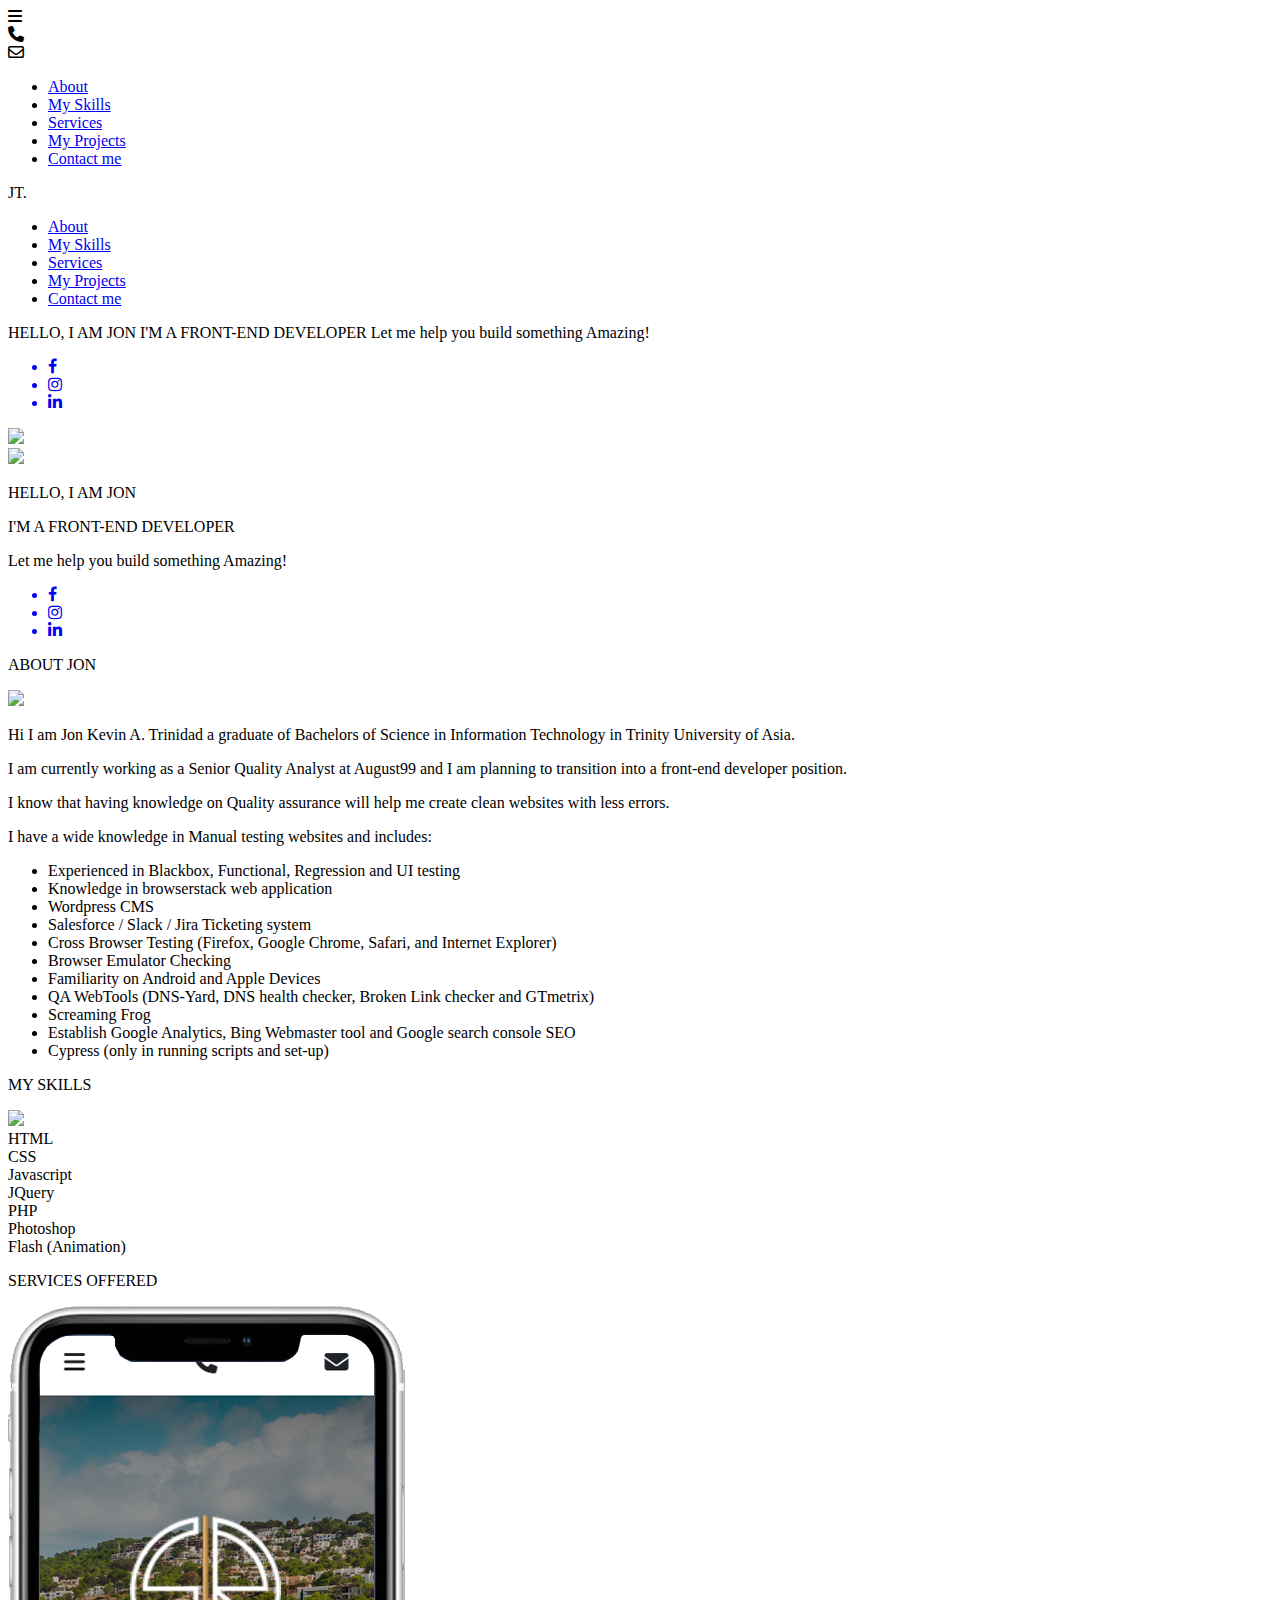
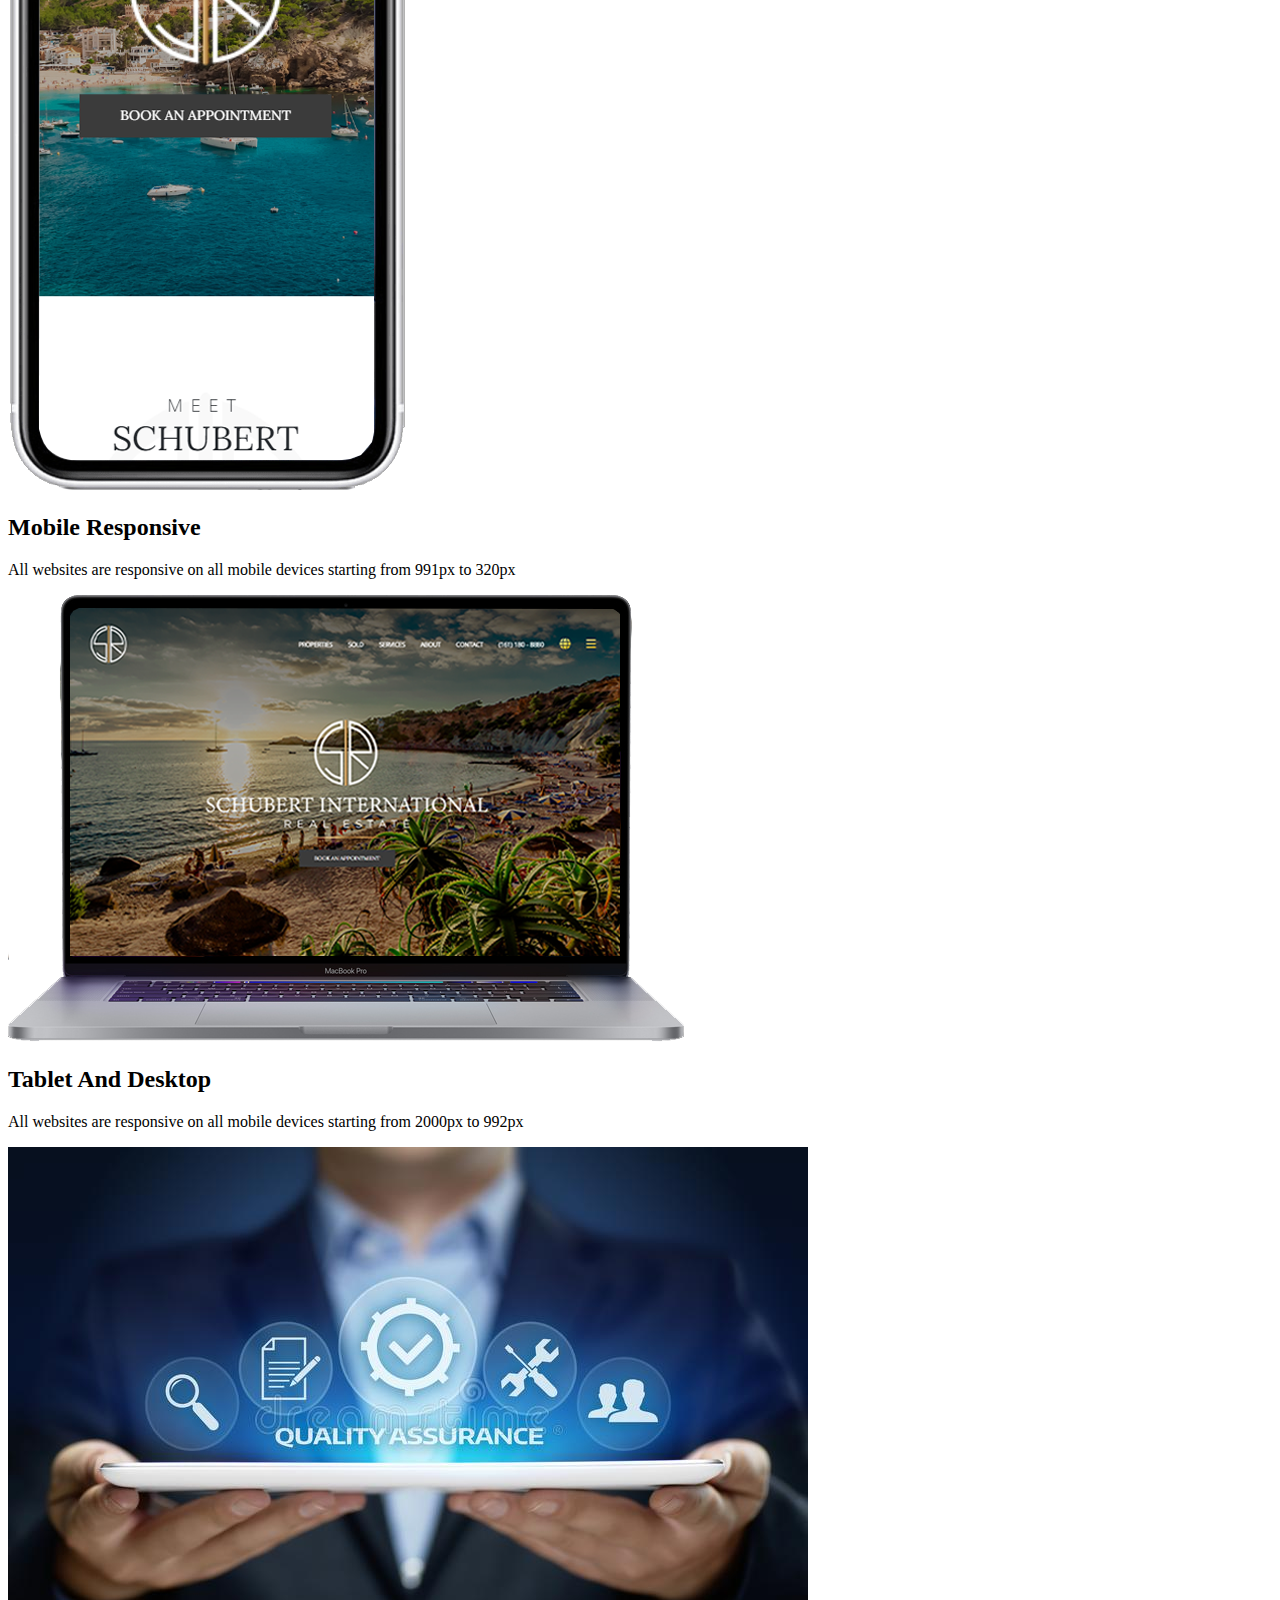
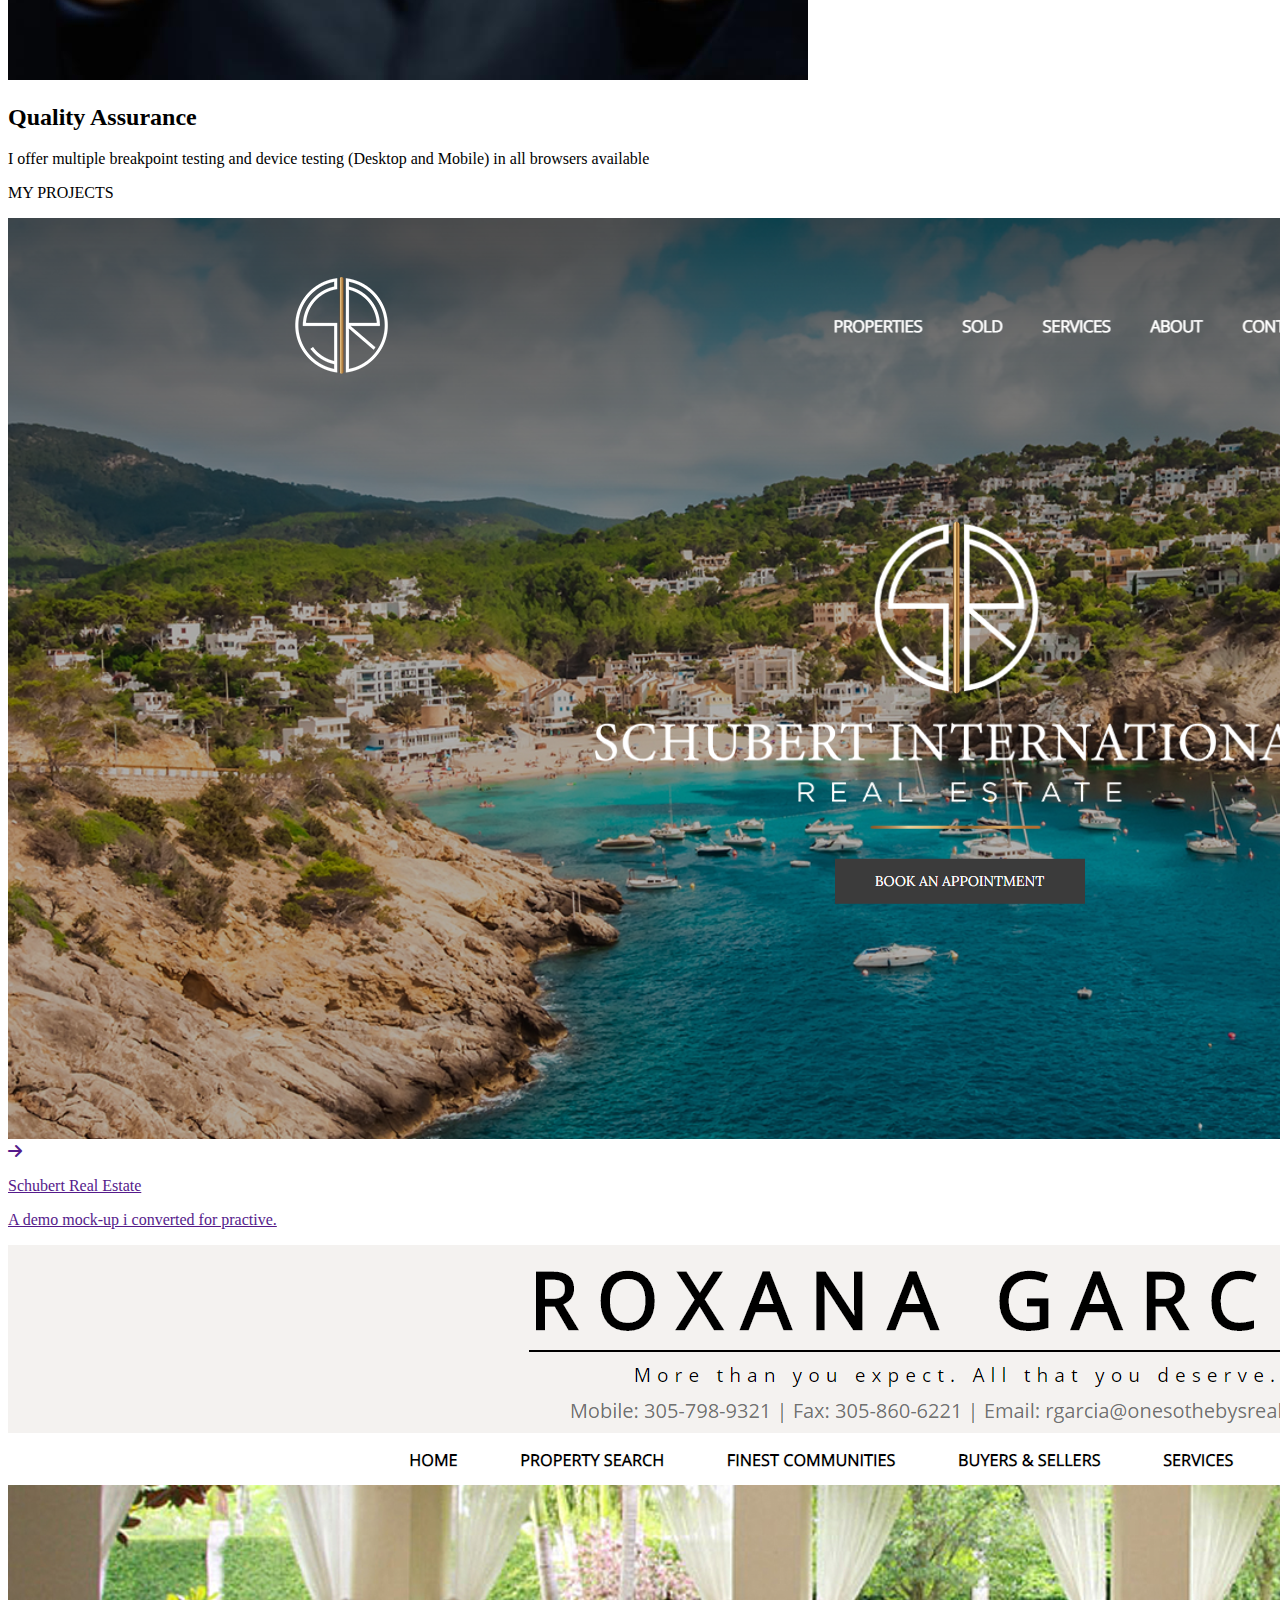
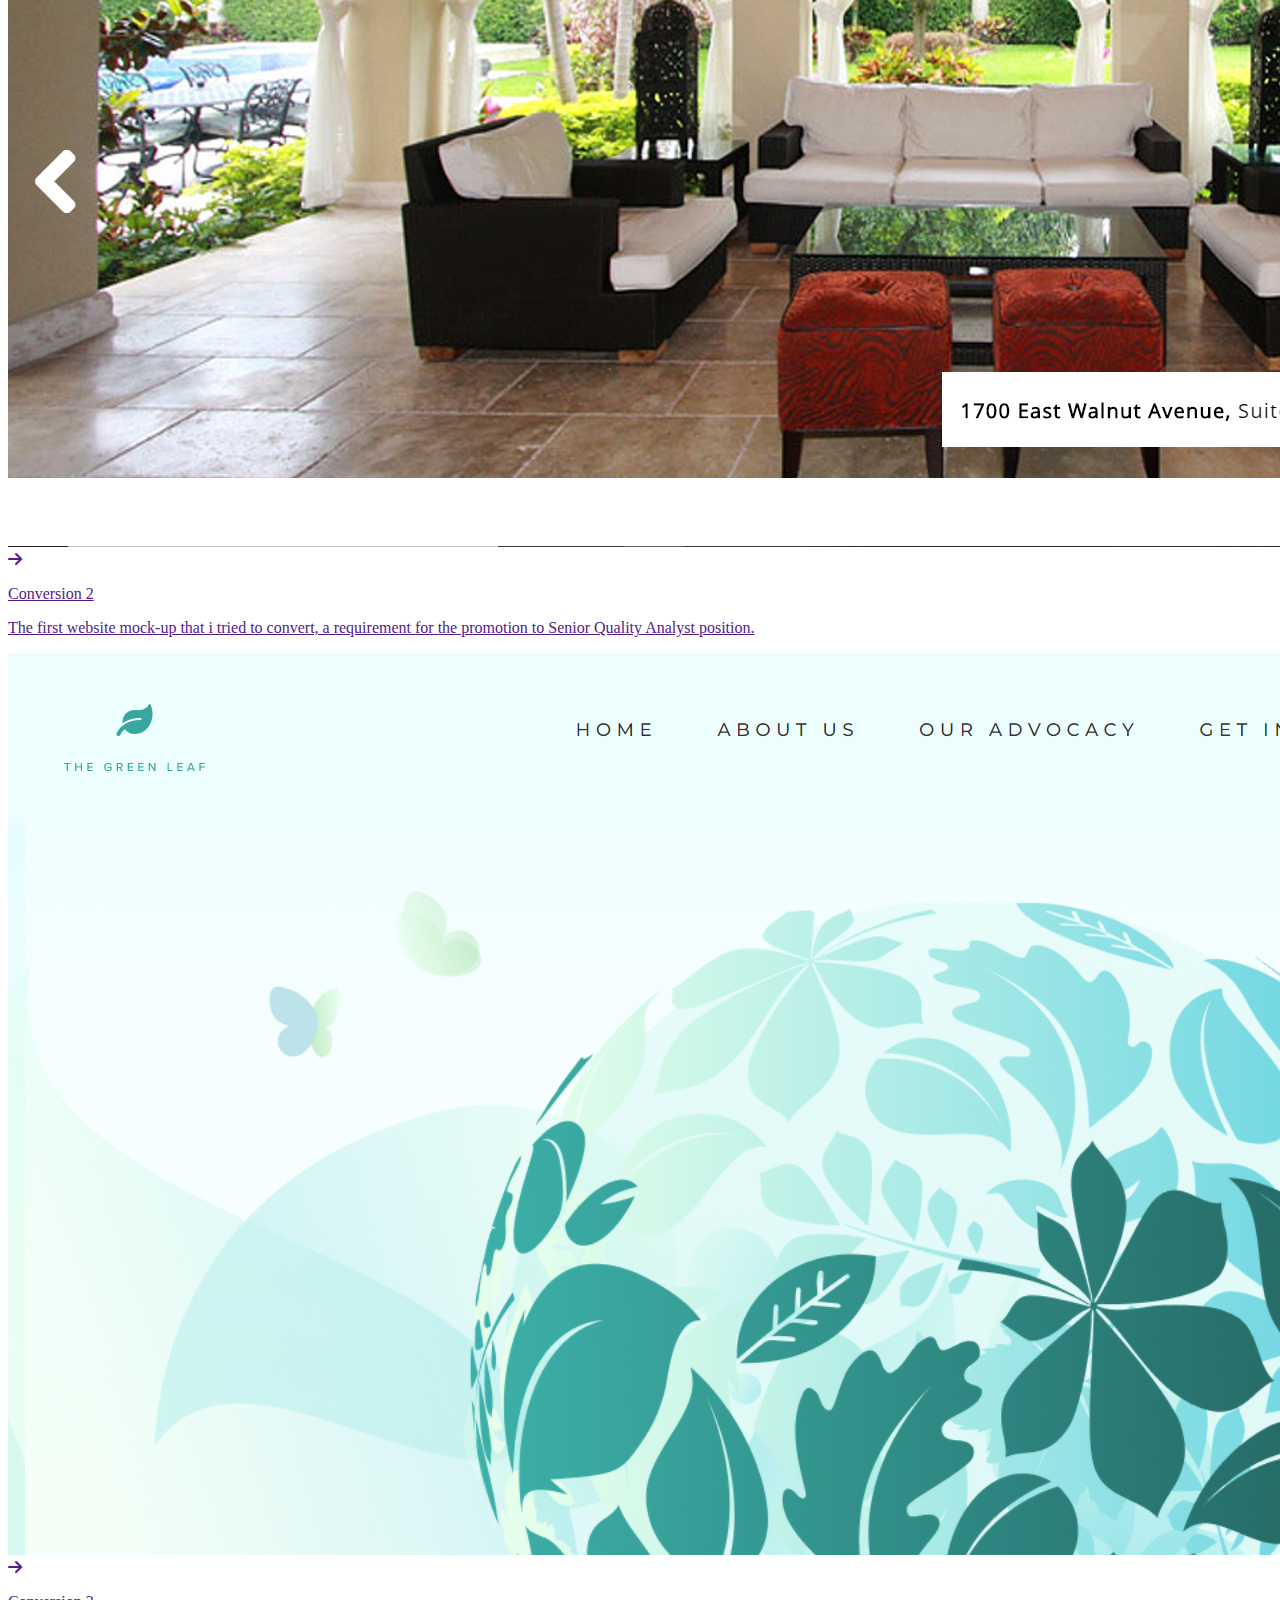
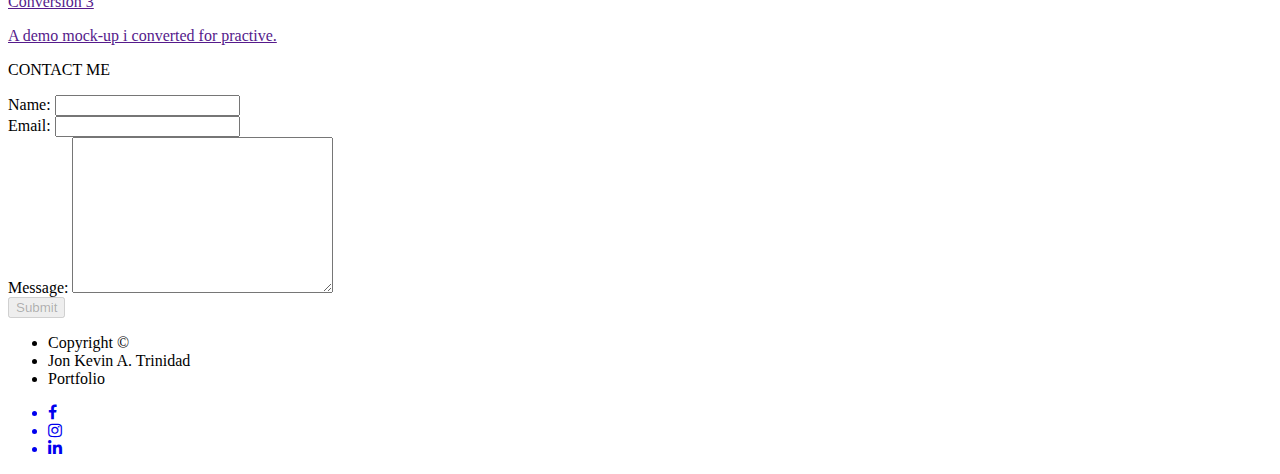
==== index.html @ 9549a35c "test" ====
<!DOCTYPE html>
<html>
<head>
	<title>Jon Kevin A. Trinidad</title>
	<meta name="viewport" content="width=device-width, initial-scale=1.0">
	<link rel="stylesheet" type="text/css" href="../portfolio/style.css">
	<link href="https://fonts.googleapis.com/css2?family=Montserrat&display=swap" rel="stylesheet">
	<link rel="stylesheet" href="https://cdnjs.cloudflare.com/ajax/libs/font-awesome/6.3.0/css/all.min.css">
	<link rel="stylesheet" href="https://cdnjs.cloudflare.com/ajax/libs/font-awesome/4.7.0/css/font-awesome.min.css">
	<link rel="icon" type="image/x-icon" href="./media/fav.png">
	<script src="../portfolio/script.js" defer></script>
</head>
<body>
	<div class="mobile-header">
		<div class="mobile-col"><i class="fa-solid fa-bars"></i></div>
		<div class="mobile-col"><i class="fa-sharp fa-solid fa-phone"></i></div>
		<div class="mobile-col"><i class="fa-sharp fa-regular fa-envelope"></i></div>
	</div>
	<div class="floating-navs">
		<ul>
			<li><a href="#about"><span class="bullet-title">About</span><span class="bullet-pt"></span></a></li>
			<li><a href="#skills"><span class="bullet-title">My Skills</span><span class="bullet-pt"></span></a></li>
			<li><a href="#services"><span class="bullet-title">Services</span><span class="bullet-pt"></span></a></li>
			<li><a href="#projects"><span class="bullet-title">My Projects</span><span class="bullet-pt"></span></a></li>
			<li><a href="#footer-git"><span class="bullet-title">Contact me</span><span class="bullet-pt"></span></a></li>
		</ul>
	</div>
	<div class="margin">
		<div class="logo-wrapper">
			<div class="logo"><p>J<span id="primary-color">T</span>.</p></div>
			<ul>
				<li><a href="#about">About</a></li>
				<li><a href="#skills">My Skills</a></li>
				<li><a href="#services">Services</a></li>
				<li><a href="#projects">My Projects</a></li>
				<li><a href="#footer-git">Contact me</a></li>
			</ul>
		</div>
		<div class="intro-section">
			<div class="info">
				<span class="intro-name">HELLO, I AM JON</span>
				<span class="intro-tagline">I'M A <span class="tagline-underlay" id="primary-color">FRONT-END</span> DEVELOPER</span>
				<span class="intro-desc">Let me help you build something Amazing!</span>
				<ul class="intro-smi">
					<a href="https://www.facebook.com/keb4ng" target=" "><li><em class="fa fa-facebook-f"></em></li></a>
					<a href="https://www.instagram.com/keb4ng/?fbclid=IwAR3zFEdYn66tDUshsqBIN1Ob_eesVnQxaT0wrZzEjQpdjvHTbPBVzdvBtwA" target=" "><li><em class="fa fa-instagram"></em></li></a>
					<a href="https://www.linkedin.com/in/jon-kevin-trinidad-13ba54169/" target=" "><li><em class="fa-brands fa-linkedin"></em></li></a>
				</ul>
			</div>

			<div class="intro-design"></div>
			<div class="intro-img"><img src="../portfolio/media/keb.png"></div>
			
				<div class="anim-box" id="anim-box1"></div>
				<div class="anim-box" id="anim-box2"></div>
				<div class="anim-box" id="anim-box3"></div>
				<div class="anim-box" id="anim-box4"></div>
				<div class="anim-box" id="anim-box5"></div>
				<div class="anim-box" id="anim-box6"></div>

		</div>
		<div class="m-intro-section">
			<div class="m-intro-img">
				<img src="../portfolio/media/keb.png">
			</div>
			<div class="m-intro-info">
				<p class="m-intro-name">HELLO, I AM JON</p>
				<P class="m-intro-tagline">I'M A <span class="tagline-underlay" id="primary-color">FRONT-END</span> DEVELOPER</P>
				<p class="m-intro-desc">Let me help you build something Amazing!</p>
				<ul class="intro-smi">
					<a href="https://www.facebook.com/keb4ng" target=" "><li><em class="fa fa-facebook-f"></em></li></a>
					<a href="https://www.instagram.com/keb4ng/?fbclid=IwAR3zFEdYn66tDUshsqBIN1Ob_eesVnQxaT0wrZzEjQpdjvHTbPBVzdvBtwA" target=" "><li><em class="fa fa-instagram"></em></li></a>
					<a href="https://www.linkedin.com/in/jon-kevin-trinidad-13ba54169/" target=" "><li><em class="fa-brands fa-linkedin"></em></li></a>
				</ul>
			</div>
		</div>
	</div>
	<div class="about-section reveal" id="about">
		<div class="margin">
			<p class="section-title jon">ABOUT <span id="primary-color">JON</span></p>
			<div class="rowa">
				<div class="cola cola1">
					<img src="../portfolio/media/keb2.png">
				</div>
				<div class="cola cola2">
					<p>Hi I am Jon Kevin A. Trinidad a graduate of Bachelors of Science in Information Technology in Trinity University of Asia.</p>
					<p>I am currently working as a Senior Quality Analyst at August99 and I am planning to transition into a front-end developer position.</p>
					<p>I know that having knowledge on Quality assurance will help me create clean websites with less errors.</p>
					<p>I have a wide knowledge in Manual testing websites and includes:</p>
					<ul>
						<li>Experienced in Blackbox, Functional, Regression and UI testing</li>
						<li>Knowledge in browserstack web application</li>
						<li>Wordpress CMS</li>
						<li>Salesforce / Slack / Jira Ticketing system</li>
						<li>Cross Browser Testing (Firefox, Google Chrome, Safari, and Internet Explorer)</li>
						<li>Browser Emulator Checking</li>
						<li>Familiarity on Android and Apple Devices</li>
						<li>QA WebTools (DNS-Yard, DNS health checker, Broken Link checker and GTmetrix)</li>
						<li>Screaming Frog</li>
						<li>Establish Google Analytics, Bing Webmaster tool and Google search console SEO</li>
						<li>Cypress (only in running scripts and set-up)</li>
					</ul>
				</div>
			</div>
		</div>
		<div class="about-design"></div>
	</div>
	<div class="margin reveal" id="skills">
		<p class="section-title">MY <span id="primary-color">SKILLS</span></p>
		<div class="skills-section" >
			<div class="col flex-img">
				<img src="../portfolio/media/cjs.png">
			</div>
			<div class="col skill-box">
				<div class="skill">
					<label>HTML</label>
					<div class="bar html"></div>
				</div>
				<div class="skill">
					<label>CSS</label>
					<div class="bar css"></div>
				</div>
				<div class="skill">
					<label>Javascript</label>
					<div class="bar js"></div>
				</div>
				<div class="skill">
					<label>JQuery</label>
					<div class="bar jq"></div>
				</div>
				<div class="skill">
					<label>PHP</label>
					<div class="bar php"></div>
				</div>
				<div class="skill">
					<label>Photoshop</label>
					<div class="bar ps"></div>
				</div>
				<div class="skill">
					<label>Flash (Animation)</label>
					<div class="bar flash"></div>
				</div>
			</div>
		</div>	
		
		<div class="margin reveal" id="services">
			<p class="section-title">SERVICES <span id="primary-color">OFFERED</span></p>
			<div class="services-container">
				<div class="services-col">
					<div class="svc-cont-iphone">
						<img src="./media/iphone-view.png" alt="">
					</div>
					<div class="svc-description">
						<h2>Mobile Responsive</h2>
						<p>All websites are responsive on all mobile devices starting from 991px to 320px</p>
					</div>
				</div>
				<div class="services-col">
					<div class="svc-cont-mac">
						<img src="./media/mac-view.png" alt="">
					</div>
					<div class="svc-description">
						<h2>Tablet And Desktop</h2>
						<p>All websites are responsive on all mobile devices starting from 2000px to 992px</p>
					</div>
				</div>
			</div>
			<div class="services-container">
				<div class="services-col">
					<div class="svc-cont-qa">
						<img src="./media/qa.jpg" alt="">
					</div>
					<div class="svc-description">
						<h2>Quality Assurance</h2>
						<p>I offer multiple breakpoint testing and device testing (Desktop and Mobile) in all browsers available</p>
					</div>
				</div>
			</div>
		</div>

		<div class="sample-wrap reveal" id="projects">
			<p class="section-title">MY <span id="primary-color">PROJECTS</span></p>
			<a href="" target=" ">
				<div class="sample-boxes reveal fade-left">
					<div class="sample-box" >
						<img src="./media/schubert.png" alt="">
						<div class="img-hover1"></div>
						<div class="img-hover2"></div>
						</img>
					</div>
					<div class="sample-box box-shadow">
						<span><i class="fa-solid fa-arrow-right fa-beat"></i> <p class="sample-title">  Schubert Real Estate</p></span>
						<p>A demo mock-up i converted for practive.</p>
					</div>
				</div>
			</a>
			<a href="" target=" ">
				<div class="sample-boxes reveal flex-reverse fade-right">
					<div class="sample-box" >
						<img src="./media/Conversion2.png" alt="">
						<div class="img-hover1"></div>
						<div class="img-hover2"></div>
						</img>
					</div>
					<div class="sample-box box-shadow">
						<span><i class="fa-solid fa-arrow-right fa-beat"></i> <p class="sample-title">  Conversion 2</p></span>
						<p>The first website mock-up that i tried to convert, a requirement for the promotion to Senior Quality Analyst position.</p>
					</div>
				</div>
			</a>
			<a href="" target=" ">
				<div class="sample-boxes reveal fade-left">
					<div class="sample-box" >
						<img src="./media/conversion3.png" alt="">
						<div class="img-hover1"></div>
						<div class="img-hover2"></div>
						</img>
					</div>
					<div class="sample-box box-shadow">
						<span><i class="fa-solid fa-arrow-right fa-beat"></i> <p class="sample-title">  Conversion 3</p></span>
						<p>A demo mock-up i converted for practive.</p>
					</div>
				</div>
			</a>	
		</div>
	</div>
	<div class="margin reveal" id="footer-git">
		<p class="section-title" id="projects">CONTACT <span id="primary-color">ME</span></p>
		<div class="git-wrapper">
			<div class="git-container">
				<form action="test">
					<div class="msg-container">
						<label for="">Name:</label>
						<input type="text">
					</div>
					<div class="msg-container">
						<label for="">Email:</label>
						<input type="text">
					</div>
					<div class="msg-container">
						<label for="">Message:</label>
						<textarea name="" id="" cols="30" rows="10"></textarea>
					</div>
					<button disabled class="submit-form">Submit</button>
				</form>
			</div>
		</div>
	</div>
	<div class="footer margin">
		<ul>
			<li>Copyright ©</li>
			<li>Jon Kevin A. Trinidad</li>
			<li>Portfolio</li>
		</ul>
		<ul>
			<a href="https://www.facebook.com/keb4ng" target=" "><li><em class="fa fa-facebook-f"></em></li></a>
			<a href="https://www.instagram.com/keb4ng/?fbclid=IwAR3zFEdYn66tDUshsqBIN1Ob_eesVnQxaT0wrZzEjQpdjvHTbPBVzdvBtwA" target=" "><li><em class="fa fa-instagram"></em></li></a>
			<a href="https://www.linkedin.com/in/jon-kevin-trinidad-13ba54169/" target=" "><li><em class="fa-brands fa-linkedin"></em></li></a>
		</ul>
	</div>
</body>
</html>
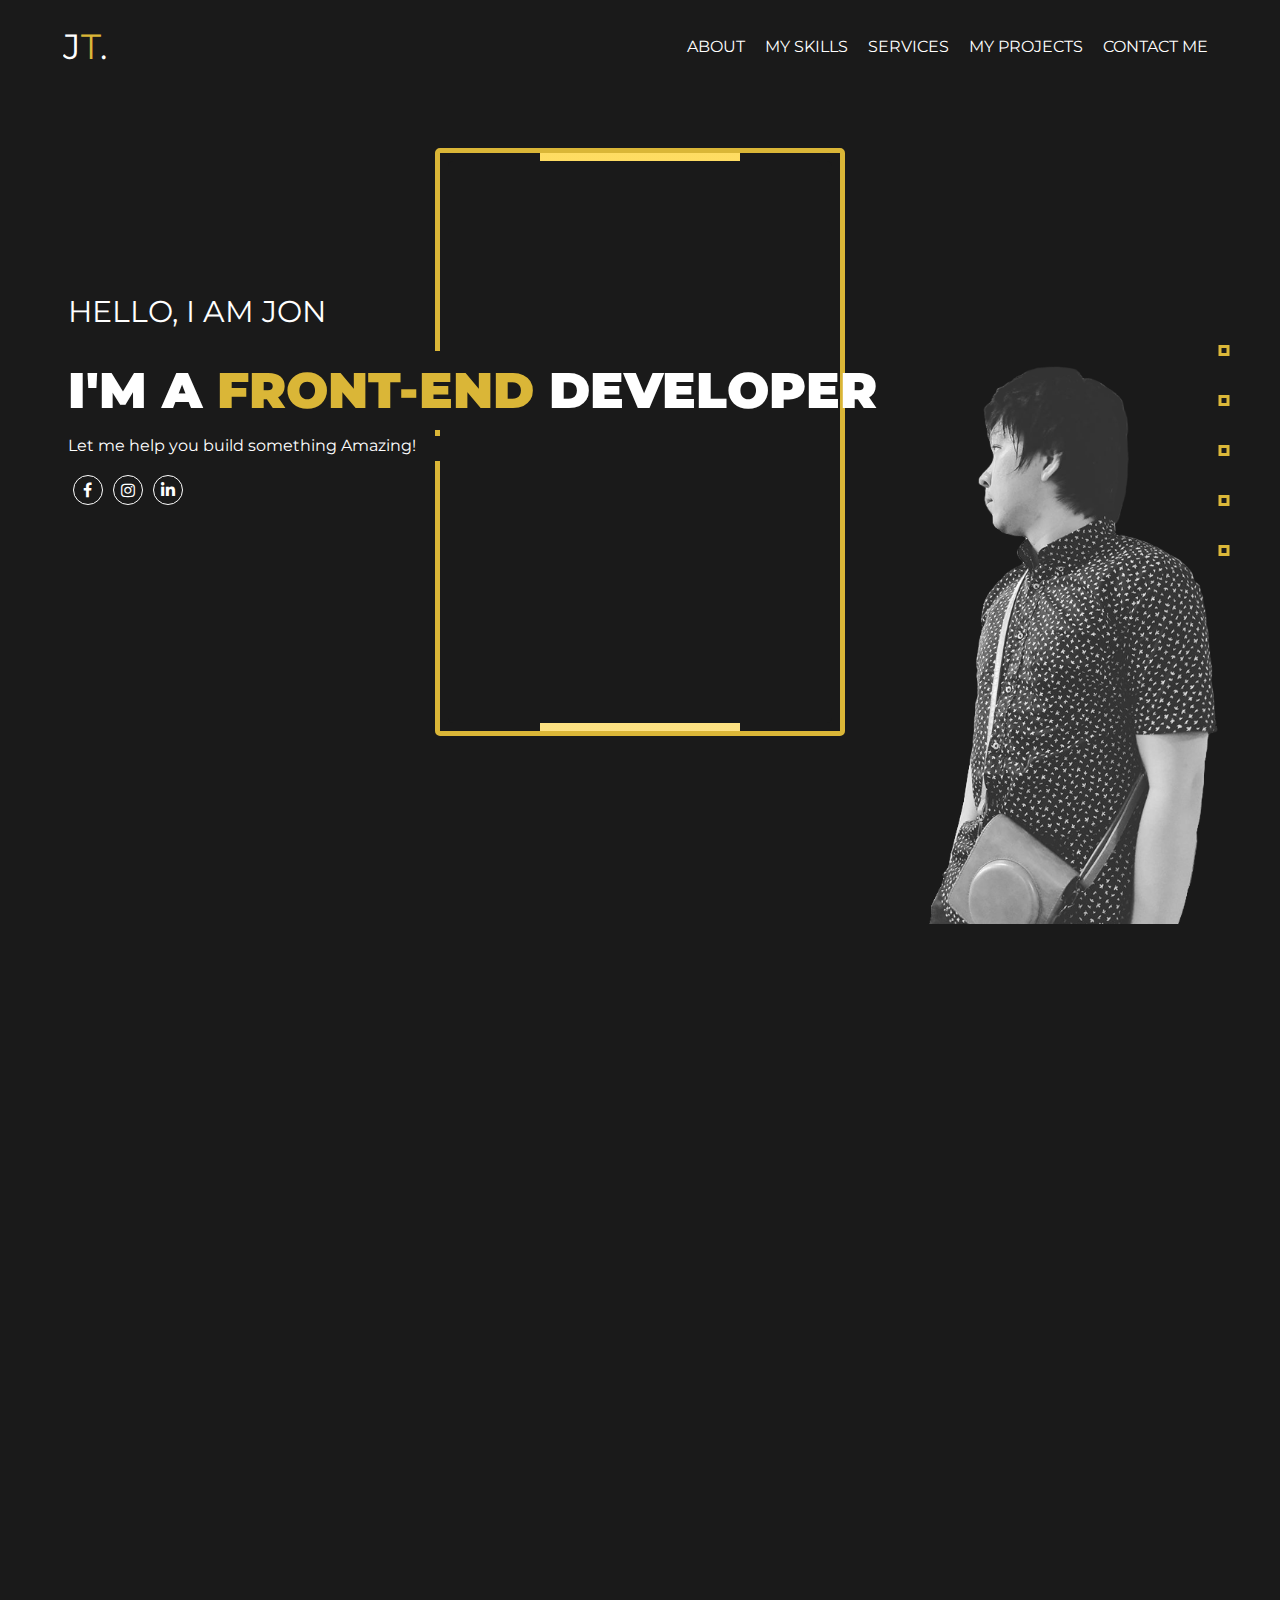
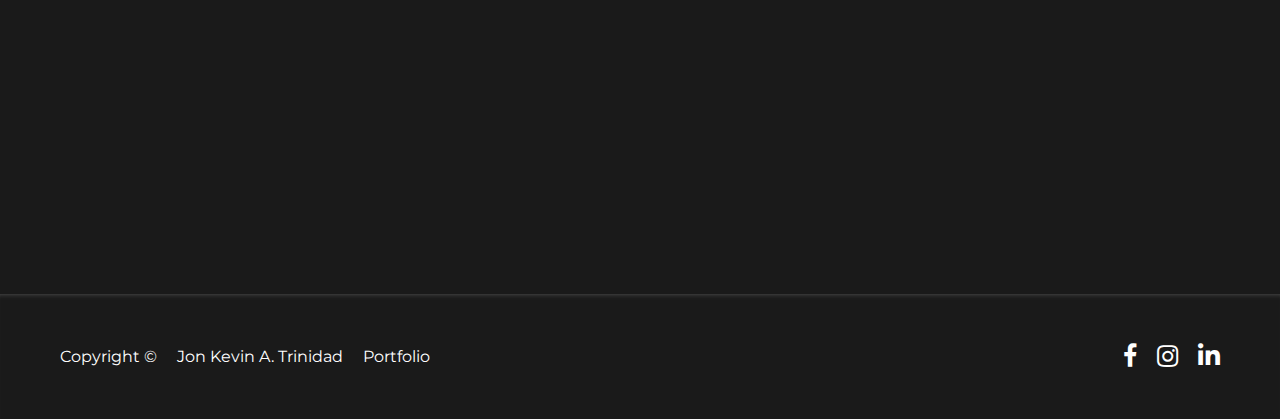
==== commit b7f28e9f: "Update index.html" ====
--- a/index.html
+++ b/index.html
@@ -3,12 +3,12 @@
 <head>
 	<title>Jon Kevin A. Trinidad</title>
 	<meta name="viewport" content="width=device-width, initial-scale=1.0">
-	<link rel="stylesheet" type="text/css" href="../portfolio/style.css">
+	<link rel="stylesheet" type="text/css" href="./style.css">
 	<link href="https://fonts.googleapis.com/css2?family=Montserrat&display=swap" rel="stylesheet">
 	<link rel="stylesheet" href="https://cdnjs.cloudflare.com/ajax/libs/font-awesome/6.3.0/css/all.min.css">
 	<link rel="stylesheet" href="https://cdnjs.cloudflare.com/ajax/libs/font-awesome/4.7.0/css/font-awesome.min.css">
 	<link rel="icon" type="image/x-icon" href="./media/fav.png">
-	<script src="../portfolio/script.js" defer></script>
+	<script src="./script.js" defer></script>
 </head>
 <body>
 	<div class="mobile-header">
@@ -49,7 +49,7 @@
 			</div>
 
 			<div class="intro-design"></div>
-			<div class="intro-img"><img src="../portfolio/media/keb.png"></div>
+			<div class="intro-img"><img src="./media/keb.png"></div>
 			
 				<div class="anim-box" id="anim-box1"></div>
 				<div class="anim-box" id="anim-box2"></div>
@@ -61,7 +61,7 @@
 		</div>
 		<div class="m-intro-section">
 			<div class="m-intro-img">
-				<img src="../portfolio/media/keb.png">
+				<img src="./media/keb.png">
 			</div>
 			<div class="m-intro-info">
 				<p class="m-intro-name">HELLO, I AM JON</p>
@@ -80,7 +80,7 @@
 			<p class="section-title jon">ABOUT <span id="primary-color">JON</span></p>
 			<div class="rowa">
 				<div class="cola cola1">
-					<img src="../portfolio/media/keb2.png">
+					<img src="./media/keb2.png">
 				</div>
 				<div class="cola cola2">
 					<p>Hi I am Jon Kevin A. Trinidad a graduate of Bachelors of Science in Information Technology in Trinity University of Asia.</p>
@@ -109,7 +109,7 @@
 		<p class="section-title">MY <span id="primary-color">SKILLS</span></p>
 		<div class="skills-section" >
 			<div class="col flex-img">
-				<img src="../portfolio/media/cjs.png">
+				<img src="./media/cjs.png">
 			</div>
 			<div class="col skill-box">
 				<div class="skill">
--- a/style.css
+++ b/style.css
@@ -0,0 +1,1049 @@
+body{
+	overflow-x: hidden;
+}
+*{
+	margin: 0;
+	padding: 0;
+	font-family: 'Montserrat', sans-serif;
+	color: white;
+	outline: none;
+}
+ul li{
+	list-style-type: none;
+}
+html {
+  scroll-behavior: smooth;
+}
+body{
+	background-color: hsl(0, 0%, 10%);
+}
+.margin{
+ 	width: calc(100% - 125px);
+ 	margin: auto;
+	 overflow: hidden;
+}
+.logo-wrapper{
+	width: 100%;
+	height: auto;
+	margin: 25px 0 50px;
+	display: flex;
+    justify-content: space-between;
+}
+.logo{
+	font-size: 35px;
+}
+
+.logo-wrapper ul{
+	display: flex;
+	flex-direction: row;
+	align-items: center;
+	text-transform: uppercase;
+}
+
+.logo-wrapper ul a{
+	padding: 0 10px;
+	text-decoration: none;
+	transition: 500m	s ease-in-out;
+	position: relative;
+}
+
+.logo-wrapper ul a:hover{
+	color: #dbb839;
+	opacity: 0.7;
+}
+
+.floating-navs{
+	position: fixed;
+	z-index: 99999;top: 50%;
+    right: -2%;
+    z-index: 99999;
+    transform: translate(-50%, -50%);
+}
+
+.floating-navs ul{
+	display: flex;
+	align-items: flex-end;
+	flex-direction: column;
+}
+
+.floating-navs ul li{
+	padding: 13px 0;
+}
+
+.floating-navs ul li a{
+	text-decoration: none;
+	display: flex;
+	justify-content: center;
+	align-items: center;
+	transition: 500ms ease-in-out;
+	text-transform: uppercase;
+	color: #dbb839;
+}
+
+.bullet-pt{
+	width: 5px;
+    height: 5px;
+    border: solid 3px #dbb839;
+}
+
+.bullet-title{
+	font-size: 20px;
+    position: relative;
+    top: -2px;
+    right: 5px;
+	opacity: 0;
+	transition: 500ms ease-in-out;
+	transform: translateX(100%);
+	color: white;
+}
+
+.floating-navs ul li a:hover .bullet-title{
+	opacity: 1;
+	transform: translateX(-10%);
+}
+
+.mobile-header{
+	width: 100%;
+	height: 50px;
+	background-color: #1a1a1a;
+	border: 0;
+	display: none;
+	position: fixed;
+	z-index: 9999;
+	top: 0;
+	left: 0;
+	box-shadow: 0 4px 12px 0px rgba(0, 0, 0, 0.5);
+}
+
+.mobile-col{
+	width: calc(100% / 3);
+	height: 100%;
+	box-sizing: border-box;
+	border: 0;
+	display: flex;
+	justify-content: center;
+	align-items: center;
+}
+
+.mobile-col i{
+	color: #dab637;
+	font-size: 25px;
+}
+
+.intro-section{
+	height: 90vh;
+    width: 100%;
+    padding: 25px 5px 0;
+    position: relative;
+    z-index: 1;
+    box-sizing: border-box;
+}
+
+.intro-section span{
+	position: relative;
+}
+
+.intro-design{
+	width: 400px;
+    height: calc(80% - 70px);
+    position: absolute;
+    z-index: 2;
+    border: solid 5px #dab637;
+    border-radius: 5px;
+    top: 40%;
+    left: 50%;
+    transform: translate(-50%, -50%);
+    overflow: hidden;
+}
+
+.intro-design:before{
+	content: "";
+    position: absolute;
+    width: 50%;
+    height: 150%;
+    top: -20%;
+    left: 25%;
+    background-image: linear-gradient(#ffdb5c, #fde48d );
+    z-index: 3;
+    animation: animate 4s linear infinite;
+}
+
+@keyframes animate {
+	0%{
+		transform: rotate(0deg);
+	}
+	100%{
+		transform: rotate(360deg);
+	}
+}
+
+.anim-box{
+	width: 10px;
+	height: 10px;
+	background-color: #dbb839;
+	position: absolute;
+	bottom: 0;
+	left: 2%;
+	opacity: 0;
+	animation: anim-box-m 3.85s linear infinite;
+	z-index: 1;
+}
+
+#anim-box2{
+	left: 5%;
+	animation: anim-box-m 2s linear infinite;
+}
+
+#anim-box3{
+	left: 4%;
+	animation: anim-box-m 1.5s linear infinite;
+}
+
+#anim-box4{
+	left: 8%;
+	animation: anim-box-m 3s linear infinite;
+}
+
+#anim-box5{
+	left: 6%;
+	animation: anim-box-m 1.75s linear infinite;
+}
+
+#anim-box6{
+	left: 9%;
+	animation: anim-box-m 2.2s linear infinite;
+}
+
+@keyframes anim-box-m{
+	0%{
+		bottom: 0;
+		opacity: 0;
+	}
+
+	50%{
+		bottom: 15%;
+		opacity: 1;
+	}
+
+	100%{
+		bottom: 35%;
+		opacity: 0;
+	}
+}
+
+.intro-design:after{
+	content:'';
+	position: absolute;
+	inset: 8px;
+	background: #1a1a1a;
+	border-radius: 5px;
+	z-index: 5;
+}
+
+.intro-design2{
+	width: 30%;
+	height: 100%;
+	position: absolute;
+	right: 0;
+	top: 0;
+	background-color: #dab637;
+	content: "";
+}
+.intro-img{
+	width: 30%;
+	max-width: 390px;
+	height: auto;
+	display: block;
+	position: absolute;
+	right: 0;
+	bottom: 0;
+	background-repeat: no-repeat;
+	background-size: cover;
+	z-index: 4;
+}
+
+.intro-img img{
+	object-fit: cover;
+    width: 100%;
+    height: auto;
+}
+
+#primary-color{
+	color: #dab637;
+}
+
+.info{
+	display: flex;
+    flex-direction: column;
+}
+
+.intro-name{
+	font-size: 30px;
+	margin-top: 150px;
+	position: relative;
+	z-index: 3;
+}
+.intro-name:before{
+	position: absolute;
+	left: -80px;
+	top: 15px;
+	width:  75px;
+	height: 5px;
+	background-color: #dab637;
+	content: "";
+}
+.intro-tagline{
+	font-size: 50px;
+	font-weight: 900;
+	margin: 30px 0 15px;
+	position: relative;
+	z-index: 4;
+}
+
+.intro-tagline:before{
+	content: "";
+    background-color: #1a1a1a;
+    left: 0;
+    z-index: -3;
+    position: absolute;
+    width: 55%;
+    height: 130%;
+    top: -9px;
+}
+
+.intro-desc{
+	font-size: 16px;
+	position: relative;
+	z-index: 4;
+}
+
+.intro-desc:before{
+	content: "";
+    background-color: #1a1a1a;
+    left: 0;
+    z-index: -3;
+    position: absolute;
+    width: 400px;
+    height: 130%;
+    top: 0;
+}
+
+.intro-smi{
+	margin: 20px 0;
+}
+.intro-smi li{
+	display: block;
+	float: left;
+	font-size: 16px;
+	height: 30px;
+	width: 30px;
+	border-radius: 50%;
+	border: solid 1px white;
+	text-align: center;
+	padding: 5px 0;
+	box-sizing: border-box;
+	margin: 0 5px;
+	transition: 500ms ease;
+}
+
+.intro-smi li:hover .fa, .intro-smi li:hover .fa-brands{
+	color: #dab637;
+}
+.intro-smi li:hover{
+	border-color: #dab637;;
+	transition: 500ns ease;
+}
+
+	/* about section */
+
+.about-section{
+	width: 100%;
+	min-height: 650px;
+	height: 100%;
+	position: relative;
+	padding: 25px;
+	box-sizing: border-box;
+	z-index: 1;
+}
+.about-design{
+	position: absolute;
+	background-color: #dab637;
+	height: 100%;
+	width: 35%;
+	left: 0;
+	top: 0;
+	z-index: 2;
+}
+.section-title{
+	position: relative;
+	z-index: 5;
+	font-size: 35px;
+	text-align: center;
+	margin: 30px 0;
+	font-weight: bold;
+}
+
+.rowa{
+	width: 100%;
+	min-height: 450px;
+	height: 100%;
+	background-color: #191919;
+	box-shadow: 0 4px 12px 0px rgba(0, 0, 0, 0.5);
+	position: relative;
+	z-index: 3;
+	display: flex;
+}
+.cola{
+	position: relative;
+	box-sizing: border-box;
+	height: auto;
+	min-height: 450px;
+}
+.cola1{
+	width: 33%;
+}
+.cola1 img{
+	max-height: 515px;
+	max-width: 100%;
+    position: absolute;
+    bottom: 0;
+}
+.cola2{
+	width: 67%;
+	padding: 20px;
+	text-align: justify;
+}
+
+.cola2 ul{
+	padding: 1% 3%;
+}
+
+.cola2 ul li{
+	list-style-type: disclosure-closed;
+}
+
+	/* Skills section */
+
+.skills-section{
+	height: auto;
+	width: 100%;
+	box-sizing: border-box;
+	margin: 50px 0;
+	display: flex;
+	flex-direction: row;
+	align-items: center;
+}
+
+.col{
+	width: 50%;
+	height: 100%;
+	box-sizing: border-box;
+	position: relative;
+}
+
+.flex-img{
+	display: flex;
+	justify-content: center;
+	align-items: center;
+}
+
+.col img{
+	width: auto;
+	height: auto;
+	min-width: 300px;
+}
+
+
+.skill-box{
+	box-shadow: 0 4px 12px 0px rgba(0, 0, 0, 0.5);
+	padding: 5%;
+}
+
+.skill{
+	width: 100%;
+	height: auto;
+	margin-top: 15px;
+}
+
+.bar{
+	width: 100%;
+	height: 10px;
+	background-color: white;
+	position: relative;
+	z-index: 1;
+	margin-top: 10px;
+}
+.bar:before{
+	height: 10px;
+	position: absolute;
+	left: 0;
+	top:0;
+	z-index: 2;
+	content: "";
+	background-color: #dab637;
+}
+
+.html:before{
+	width: 90%;
+}
+.css:before{
+	width: 85%;
+}
+.js:before{
+	width: 65%;
+}
+.jq:before{
+	width: 65%;
+}
+.php:before{
+	width: 50%;
+}
+.ps:before{
+	width: 80%;
+}
+.flash:before{
+	width: 55%;
+}
+
+.m-intro-section{
+    height: 620px;
+    position: relative;
+    box-sizing: border-box;
+}
+
+.m-intro-section:before{
+	width: 400px;
+	height: calc(80% - 70px);
+	position: absolute;
+	z-index: 2;
+	border: solid 5px #dab637;
+	border-radius: 5px;
+	top: 45%;
+	left: 50%;
+	transform: translate(-50%, -50%);
+	content: "";
+}
+
+.m-intro-img{
+	min-width: 300px;
+	height: 400px;
+	display: block;
+	margin: auto;
+	z-index: 3;
+	position: relative;
+}
+
+.m-intro-img img{
+	width: auto;
+	height: 100%;
+	display: block;
+	margin:auto;
+}
+
+.m-intro-info{
+	max-width: 400px;
+    min-width: 300px;
+    height: auto;
+    margin: auto;
+    text-align: left;
+    margin-top: 30px;
+    box-sizing: border-box;
+    padding: 0px 10px;
+}
+
+.m-intro-tagline{
+	font-size: 25px;
+}
+
+
+/* Sample Projects */
+
+.sample-wrap{
+	width: 100%;
+	height: auto;
+	margin-top: 60px;
+}
+
+.sample-wrap a{
+	text-decoration: none;
+	color: white;
+}
+
+.sample-boxes{
+	display: flex;
+    flex-direction: row;
+}
+
+.sample-box{
+	width: 50%;
+	height: auto;
+	margin: 1%;
+	box-sizing: border-box;
+	position: relative;
+	z-index: 3;
+}
+
+.sample-box{
+	width: 50%;
+	height: auto;
+}
+
+.sample-title{
+	font-size: 33px;
+	transition: 0.5s ease-in;
+	margin-left: -25px;
+}
+
+.sample-boxes span{
+	display: flex;
+	flex-direction: row;
+	align-items: center;
+	margin-bottom: 20px;
+	transition: 1s ease-in;
+}
+
+.sample-boxes:hover span i{
+	opacity: 1;
+}
+
+.sample-boxes:hover .sample-title{
+	color: #dbb839;
+}
+
+
+.sample-boxes span i{
+	opacity: 0;
+	font-size: 25px;
+	transition: 500ms ease-in-out;
+	color: #dbb839;
+}
+
+.img-hover1{
+	width: 100%;
+	height: 45%;
+	position: absolute;
+	left: 0;
+	bottom: 0;
+	background-image: linear-gradient(358deg, #dbb839, transparent);
+	z-index: 5;
+	opacity: 0;
+	transition: 500ms ease-in;
+}
+
+.img-hover2{
+	width: 100%;
+	height: 100%;
+	position: absolute;
+	z-index: 4;
+	background-color: #191919;
+	opacity: 0;
+	bottom: 0;
+	left: 0;
+	transition: 500ms ease-in;
+}
+
+a .sample-boxes:hover .img-hover1{
+	opacity: 1;
+}
+
+a .sample-boxes:hover .img-hover2{
+	opacity: 0.3;
+}
+
+a .sample-boxes:hover .sample-title{
+	margin-left: 25px
+}
+
+.sample-box img{
+	width: 100%;
+	height: auto;
+	min-height: 320px;
+	object-fit: cover;
+}
+
+.flex-reverse{
+	flex-direction: row-reverse;
+}
+
+.sample-box.box-shadow{
+	box-shadow: 0 4px 12px 0px rgba(0, 0, 0, 0.5);
+    padding: 5%;
+}
+
+.reveal{
+	position: relative;
+	opacity: 0;
+	transition: 1s all ease;
+  }
+  
+  .reveal.active{
+	opacity: 1;
+  }
+
+
+.active.fade-left{
+	animation: fade-left 1s ease-in;
+	}
+
+.active.fade-right{
+	animation: fade-right 1s ease-in;
+  }
+
+  .footer{
+	  display: flex;
+	  justify-content: space-between;
+	  width: 100%;
+	  height: auto;
+	  margin: 20px 0 0;
+	  padding: 50px;
+	  box-sizing: border-box;
+	  box-shadow: inset 0px 5px 8px -9px #CCC;
+  }
+
+  .footer ul{
+	  display: flex;
+	  flex-direction: row;
+	  align-items: center;
+	  flex-wrap: wrap;
+	  margin: 0;
+  }
+
+  .footer ul li{
+	  padding: 0 10px;
+  }
+
+  .footer ul li em{
+	font-size: 25px;
+	transition: 1s;
+  }
+
+  .footer ul li em:hover{
+	color: #dab637;
+  }
+
+  .git-wrapper{
+	  width: 50%;
+	  height: auto;
+	  display: block;
+	  flex-direction: row;
+	  margin: auto;
+	  max-width: 650px;
+	  position: relative;	
+  }
+
+  .git-container{
+	  position: relative;
+	  z-index: 10;
+  }
+
+  .msg-container{
+	display: flex;
+	flex-direction: column;
+	margin: 10px 0;
+  }
+
+  .msg-container input[type=text]{
+	  width: 100%;
+	  height: 30px;
+	  border: 0;
+	  background-color: transparent;
+	  border-bottom: solid 1px #dab637;
+  }
+  
+  .msg-container textarea{
+	  width: 100%;
+	  background-color: transparent;
+	  border: 0;
+	  border-bottom: solid 1px #dab637;
+	  resize: none;
+  }
+
+  .git-wrapper button{
+	  border: solid 1px white;
+	  width: 100%;
+	  max-width: 220px;
+	  height: 50px;
+	  background-color: transparent;
+	  font-weight: bold;
+	  margin: auto;
+	  display: block;
+	  transition: 500ms ease-in;
+	  text-transform: uppercase;
+	  cursor: pointer;
+	  margin: 10px auto;
+  }
+
+  .git-wrapper button:hover{
+	  background-color: #dab637;
+	  border: 0;
+  }
+
+  @keyframes fade-left {
+	  0%{
+		  transform: translateX(-100%);
+		  opacity: 0;
+	  }
+	  100%{
+		  transform:translateX(0);
+		  opacity: 1;
+	  }
+  }
+
+  @keyframes fade-right {
+	0%{
+		transform: translateX(100%);
+		opacity: 0;
+	}
+	100%{
+		transform:translateX(0);
+		opacity: 1;
+	}
+}
+
+.services-container{
+	width: 100%;
+    position: relative;
+    display: flex;
+    flex-direction: row;
+	min-height: 450px;
+	justify-content: center;
+}
+
+.services-col{
+	width: 50%;
+	height: auto;
+	position: relative;
+	display: flex;
+	justify-content: space-between;
+	align-items: center;
+	flex-direction: column;
+	padding: 10px;
+	margin: 20px 0;
+}
+
+
+.svc-description{
+	margin-top: 15px;
+}
+
+.svc-description h2{
+	text-align: center;
+	margin-bottom: 10px;
+}
+
+.svc-cont-iphone{
+	width: 100%;
+	height: auto;
+	max-width: 220px;
+}
+
+.svc-cont-mac{
+	width: 100%;
+	height: auto;
+	max-width: 550px;
+}
+
+.svc-cont-iphone img{
+	width: 100%;
+	height: auto;
+}
+
+.svc-cont-mac img{
+	width: 100%;
+	height: auto;
+}
+
+.svc-cont-qa{
+	max-width: 500px;
+    width: 100%;
+}
+
+.svc-cont-qa img{
+	width: 100%;
+	height: auto;
+	border-radius: 5%;
+}
+  
+
+@media only screen and (min-width: 1201px){
+	.m-intro-section{
+		display: none;
+	}
+	.intro-img{
+		width: 25%;
+	}
+
+}
+
+@media only screen and (max-width: 1200px) and (max-width: 1366px){
+	/* Header section */
+	.intro-tagline{
+		font-size: 38px;
+		margin: 10px 0 15px;
+	}
+	.intro-name{
+		font-size: 25px;
+	}
+	.intro-design{
+		width: 350px;
+		top: 45%;
+	}
+	.intro-section{
+		height: 600px;
+	}
+	.m-intro-section{
+		display: none;
+	}
+
+	.intro-tagline:before{
+		width: 60%;
+	}
+	.intro-desc:before{
+		width: 30%;
+	}
+}
+
+@media only screen and (min-width: 992px) and (max-width: 1199px){
+	.floating-navs{
+		right: -5%;
+	}
+
+}
+
+@media only screen and (max-width: 991px){
+
+	.services-container{
+		flex-direction: column;
+	}
+
+	.services-col{
+		width: 100%;
+		padding: 0;
+	}
+
+	.mobile-header{
+		display: flex;
+	}
+
+	.floating-navs{
+		display: none;
+	}
+
+	.m-intro-section{
+		display: block;
+	}
+	.intro-section{
+		display: none;
+	}
+	.intro-smi{
+		margin:auto;
+		margin-top:20px;
+	}
+	.m-intro-section:before{
+		height: calc(40% - 70px);
+	}
+
+	.rowa{
+		flex-direction: column;
+	}
+
+	/*About */
+	.cola{
+		width: 100%;
+		float: unset;
+		margin: auto;
+	}
+	.cola1{
+		height: auto;
+	}
+	.cola1 img{
+		top: 40%;
+	    left: 50%;
+	    transform: translate(-50%, -50%);
+	}
+	.cola2{
+		text-align: left;
+		height: auto;
+	}
+	.jon{
+		margin-bottom: 100px;
+	}
+
+	/* Skills */
+
+	.skills-section{
+		flex-direction: column;
+	}
+
+	.col{
+		width: 100%;
+	}
+
+	.sample-boxes{
+		flex-direction: column;
+	}
+
+	.sample-box{
+		width: 100%;
+		margin: 0;
+	}
+
+	.active.fade-left{
+		animation: fade-left 500ms ease-in;
+		}
+	
+	.active.fade-right{
+		animation: fade-right 500ms ease-in;
+	  }
+
+	  .git-wrapper{
+		  width: 100%;
+	  }
+
+	  .logo-wrapper ul{
+		  display: none;
+	  }
+
+	  .logo-wrapper{
+		margin: 60px 0;
+	  }
+
+
+}
+
+@media only screen and (max-width: 567px){
+	.svc-cont-iphone{
+		max-width: 150px;
+	}
+	
+	.margin{
+		width: calc(100% - 15px);
+	}
+	.m-intro-section:before{
+		width: 300px;
+	}
+
+	.box-shadow{
+		margin-bottom: 30px;
+	}
+
+	.footer{
+		flex-direction: column;
+		text-align: center;
+	}
+
+	.footer ul{
+		margin: 10px 0;
+		justify-content: center;
+	}
+}
+
+@media only screen and (max-width: 375px){
+	.cola1{
+		height: auto;
+	    min-height: 300px;
+	}
+	.jon{
+		margin-bottom:75px; 
+	}
+}
